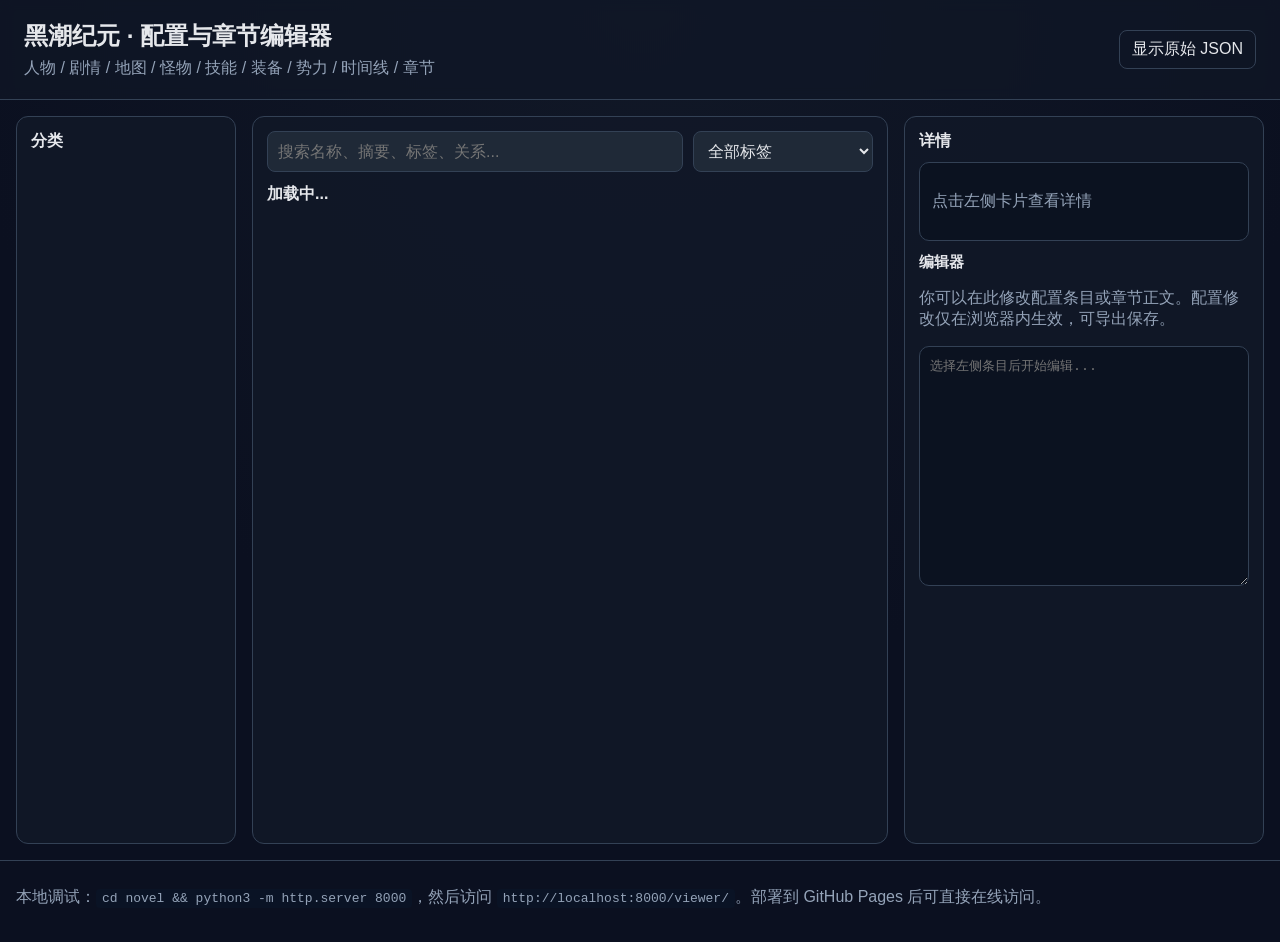
==== index.html @ 0e9b9b0f "feat(pages): add direct GitHub Pages access setup Co-authored-by: sddacftec <sddacftec@users.noreply" ====
<!doctype html>
<html lang="zh-CN">
  <head>
    <meta charset="UTF-8" />
    <meta name="viewport" content="width=device-width, initial-scale=1.0" />
    <title>跳转中...</title>
    <meta http-equiv="refresh" content="0; url=./novel/viewer/" />
  </head>
  <body>
    <p>正在跳转到小说配置与章节编辑器：<a href="./novel/viewer/">点此进入</a></p>
  </body>
</html>
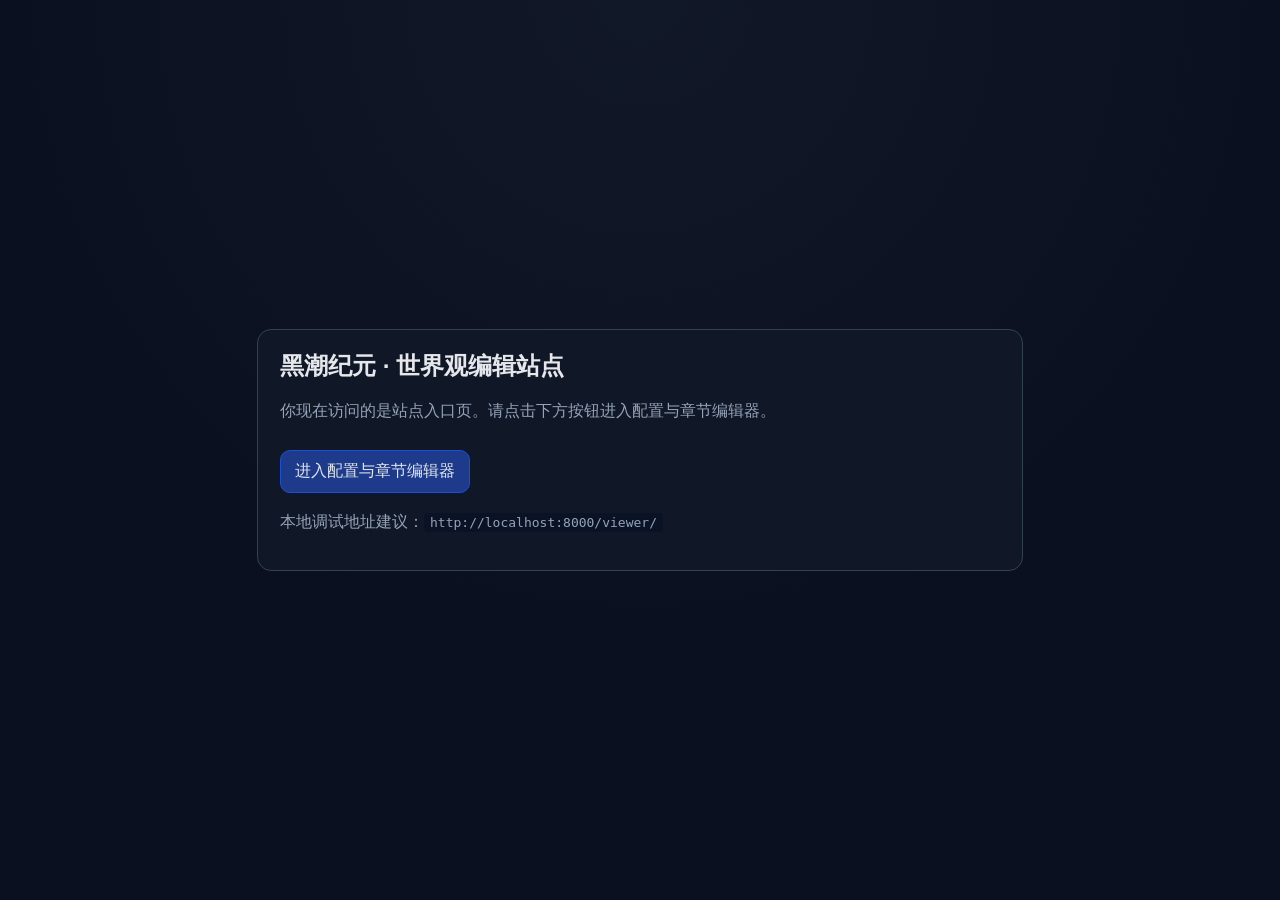
==== commit f43b2234: "deploy: 324c08c429ba3ae05eafd2ba37b815612830734d" ====
--- a/index.html
+++ b/index.html
@@ -3,10 +3,62 @@
   <head>
     <meta charset="UTF-8" />
     <meta name="viewport" content="width=device-width, initial-scale=1.0" />
-    <title>跳转中...</title>
-    <meta http-equiv="refresh" content="0; url=./novel/viewer/" />
+    <title>黑潮纪元站点入口</title>
+    <style>
+      body {
+        margin: 0;
+        min-height: 100vh;
+        display: grid;
+        place-items: center;
+        background: radial-gradient(circle at top, #111827, #0b1020 60%);
+        color: #e5e7eb;
+        font-family: "Segoe UI", "PingFang SC", "Microsoft YaHei", sans-serif;
+      }
+      .panel {
+        width: min(720px, 92vw);
+        border: 1px solid #334155;
+        border-radius: 14px;
+        background: rgba(17, 24, 39, 0.9);
+        padding: 20px 22px;
+      }
+      h1 {
+        margin: 0;
+        font-size: 24px;
+      }
+      p {
+        color: #94a3b8;
+        line-height: 1.6;
+      }
+      a {
+        display: inline-block;
+        margin-top: 10px;
+        background: #1e3a8a;
+        border: 1px solid #1d4ed8;
+        color: #e2e8f0;
+        text-decoration: none;
+        border-radius: 10px;
+        padding: 10px 14px;
+      }
+      a:hover {
+        border-color: #22d3ee;
+      }
+      code {
+        background: #0a1325;
+        padding: 2px 6px;
+        border-radius: 4px;
+      }
+    </style>
   </head>
   <body>
-    <p>正在跳转到小说配置与章节编辑器：<a href="./novel/viewer/">点此进入</a></p>
+    <main class="panel">
+      <h1>黑潮纪元 · 世界观编辑站点</h1>
+      <p>
+        你现在访问的是站点入口页。请点击下方按钮进入配置与章节编辑器。
+      </p>
+      <a href="./viewer/">进入配置与章节编辑器</a>
+      <p>
+        本地调试地址建议：<code>http://localhost:8000/viewer/</code>
+      </p>
+    </main>
   </body>
 </html>
